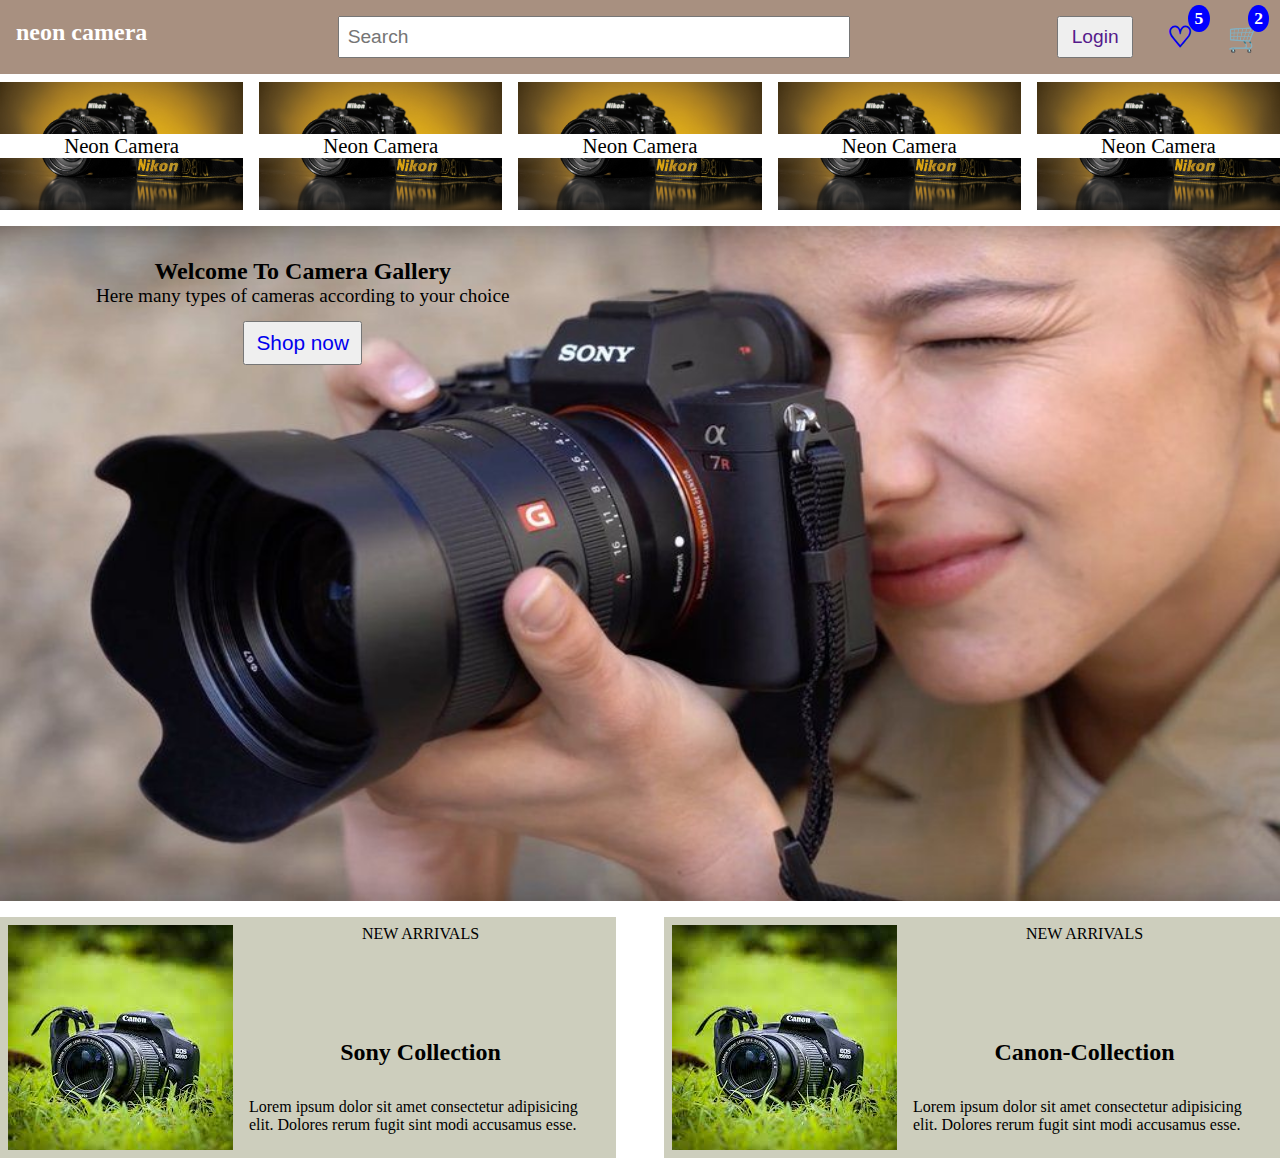
==== index.html @ 1a9d03aa "Add Landing Page." ====
<!DOCTYPE html>
<html lang="en">

<head>
    <meta charset="UTF-8">
    <meta http-equiv="X-UA-Compatible" content="IE=edge">
    <meta name="viewport" content="width=device-width, initial-scale=1.0">
    <link rel="stylesheet" href="/style.css">
    <title>home page</title>
</head>

<body>
    <div class="main-container">
        <nav class="navigation-bar">
            <a class="title" href="/home-page/home.html">neon camera</a>
            <input class="search-bar" type="text" placeholder="Search">
            <ul class="side-nav-section">
                <li><button class="login-btn"><a href="">Login</a></button></li>
                <li><a class="wishlist-btn btn" href="/wishlist-card/wishlist.html">&#9825;<span
                            class="badge-wishlist">5</span></a></li>
                <li><a class="add-cart-btn btn" href="/my-cart(2)/cart.html"> &#128722; <span
                            class="badge-wishlist">2</span></a></li>
            </ul>
        </nav>
        <div class="small-5-images">
            <div class="bg-img">
                <p class="middle-txt">Neon Camera</p>
            </div>
            <div class="bg-img">
                <p class="middle-txt">Neon Camera</p>
            </div>
            <div class="bg-img">
                <p class="middle-txt">Neon Camera</p>
            </div>
            <div class="bg-img">
                <p class="middle-txt">Neon Camera</p>
            </div>
            <div class="bg-img">
                <p class="middle-txt">Neon Camera</p>
            </div>
        </div>
        <section class="main-img-container">
            <div class="about-web">
                <h2>Welcome To Camera Gallery</h2>
                <p class="img-txt">Here many types of cameras according to your choice</p>
                <button class="shop-btn"><a href="/">Shop now</a></button>
            </div>
            <img class="main-img" src="/home-images/camera-1.jpg" alt="">
        </section>
        <section class="collection-container">
            <div class="c-container">
                <img class="btm-img" src="/home-images/dslr-3.jpeg" alt="">
                <div class="new-arrivals">
                    <p>NEW ARRIVALS</p>
                    <h2 class="sony-coll">Sony Collection</h2>
                    <p class="collection-para">Lorem ipsum dolor sit amet consectetur adipisicing elit. Dolores rerum
                        fugit sint modi accusamus
                        esse.</p>
                </div>
            </div>
            <div class="c-container">
                <img class="btm-img" src="/home-images/dslr-3.jpeg" alt="">
                <div class="new-arrivals">
                    <p>NEW ARRIVALS</p>
                    <h2 class="sony-coll">Canon-Collection</h2>
                    <p class="collection-para">Lorem ipsum dolor sit amet consectetur adipisicing elit. Dolores rerum
                        fugit sint modi accusamus
                        esse.</p>
                </div>
            </div>
        </section>
    </div>

</body>

</html>
---- style.css ----
@import "/common.css";

.small-5-images {
    width: 100%;
    display: flex;
    justify-content: center;
    justify-content: space-between;
    margin-top: .5rem;
}

.bg-img {
    display: flex;
    justify-content: center;
    align-items: center;
    background-color: var(--primary-color);
    width: 19%;
    height: 8rem;
    background-image: url("/home-images/cart-1.jpg");
    background-size: cover;
    background-repeat: no-repeat;
    background-position: center;
}

.middle-txt {
    width: 100%;
    font-size: 1.3rem;
    background-color: var(--white);
    text-align: center;
}

/*      Main Image Content */

.main-img-container {
    width: 100%;
    display: flex;
    text-align: center;
    justify-content: space-around;
    margin-top: 1rem;
    position: relative;
}

.about-web {
    position: absolute;
    top: 2rem;
    left: 6rem;
}

.img-txt {
    font-size: 1.2rem;
}

.shop-btn {
    margin-top: .9rem;
    font-size: 1.3rem;
    padding: .5rem .7rem;
}

.shop-btn:hover {
    font-size: 1.5rem;
    transition: .5s;
    box-shadow: 5px 5px 5px var(--blue-600);
}

.main-img {
    width: 100%;
    height: 75vh;
}

/*          bottom Image */

.collection-container {
    display: flex;
    flex-wrap: wrap;
    width: 100%;
    justify-content: center;
    align-items: center;
    grid-gap: 3rem;
    margin: 1rem 0 1rem 0;
}

.c-container {
    display: flex;
    /* background-color: var(--gray-200); */
    background-color: rgb(205, 206, 189);
    /* background-color: rgb(192, 182, 46); */
    width: 30rem;
    padding: .5rem;
    flex-grow: 1;
}

.new-arrivals {
    display: flex;
    flex-direction: column;
    justify-content: space-between;
    align-items: center;
}

.sony-coll {
    margin-top: 4rem;
}

.collection-para {
    margin: 0 1rem 1rem 1rem;
}

@media screen and (max-width:754px) {
    html {
        font-size: 14px;
    }

    .about-web {
        text-align: center;
        color: var(--white);
        position: absolute;
        top: 5rem;
        left: 0px;
    }
}

@media screen and (max-width:480px) {
    .middle-txt {
        font-size: 12px;
    }
}
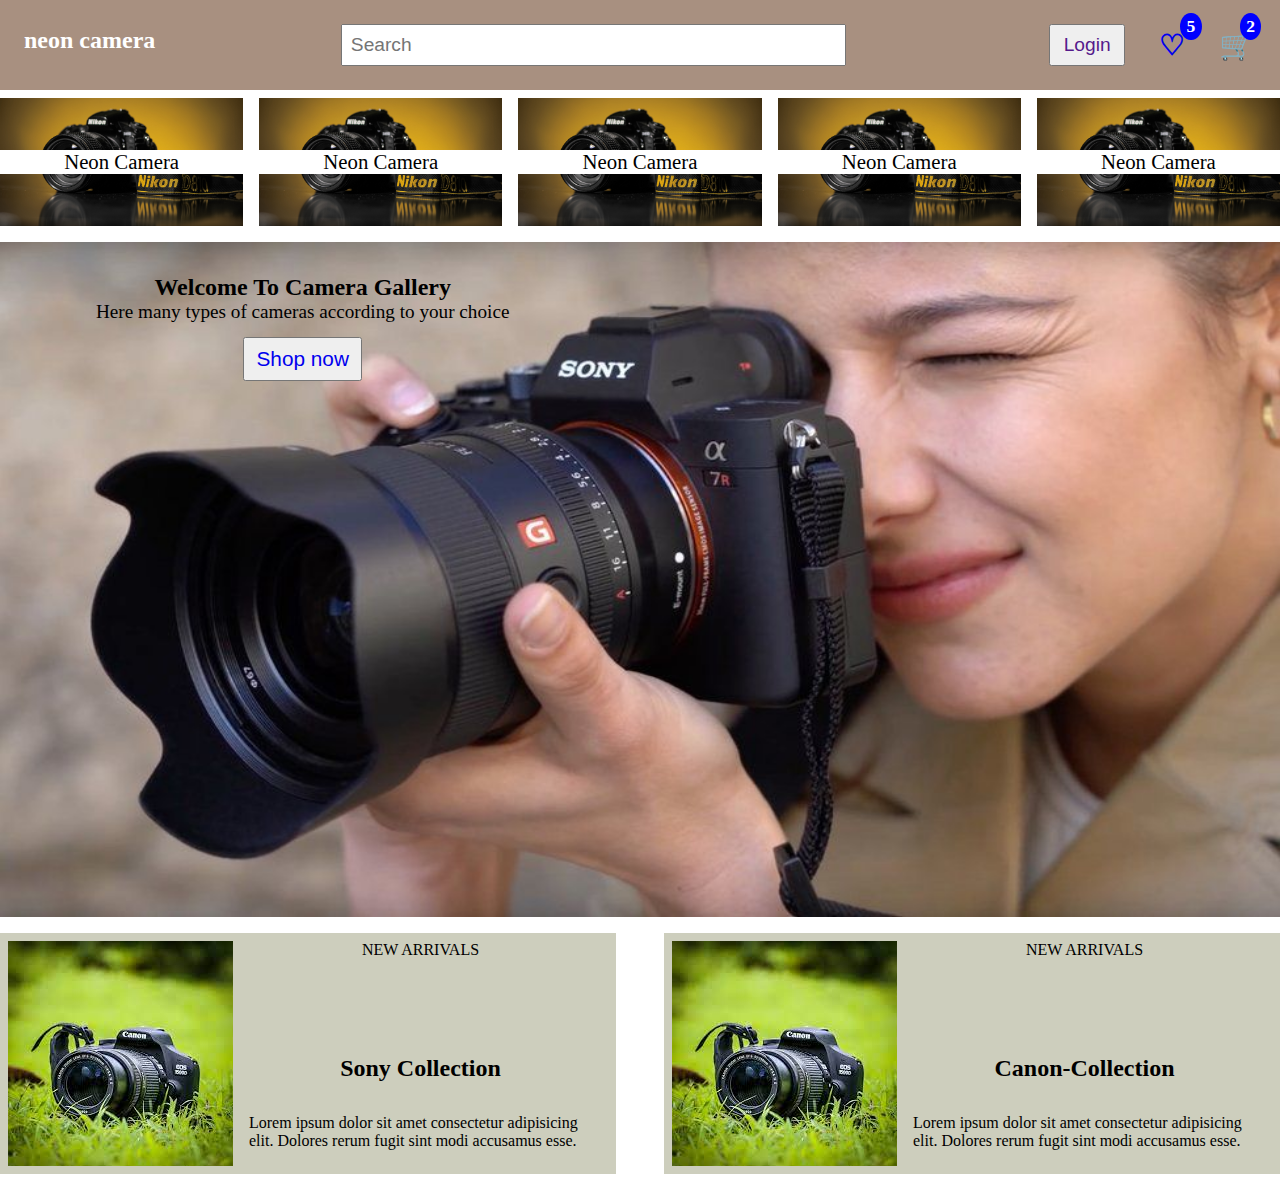
==== commit ed3c0c82: "Add wish-list" ====
--- a/index.html
+++ b/index.html
@@ -16,9 +16,9 @@
             <input class="search-bar" type="text" placeholder="Search">
             <ul class="side-nav-section">
                 <li><button class="login-btn"><a href="">Login</a></button></li>
-                <li><a class="wishlist-btn btn" href="/wishlist-card/wishlist.html">&#9825;<span
+                <li><a class="wishlist-btn btn" href="/my-wishlist/my-wishlist.html">&#9825;<span
                             class="badge-wishlist">5</span></a></li>
-                <li><a class="add-cart-btn btn" href="/my-cart(2)/cart.html"> &#128722; <span
+                <li><a class="add-cart-btn btn" href="/my-cart/my-cart.html"> &#128722; <span
                             class="badge-wishlist">2</span></a></li>
             </ul>
         </nav>
--- a/style.css
+++ b/style.css
@@ -80,9 +80,7 @@
 
 .c-container {
     display: flex;
-    /* background-color: var(--gray-200); */
-    background-color: rgb(205, 206, 189);
-    /* background-color: rgb(192, 182, 46); */
+    background-color: var(--footer-card-bg);
     width: 30rem;
     padding: .5rem;
     flex-grow: 1;
@@ -121,4 +119,4 @@
     .middle-txt {
         font-size: 12px;
     }
-}+}
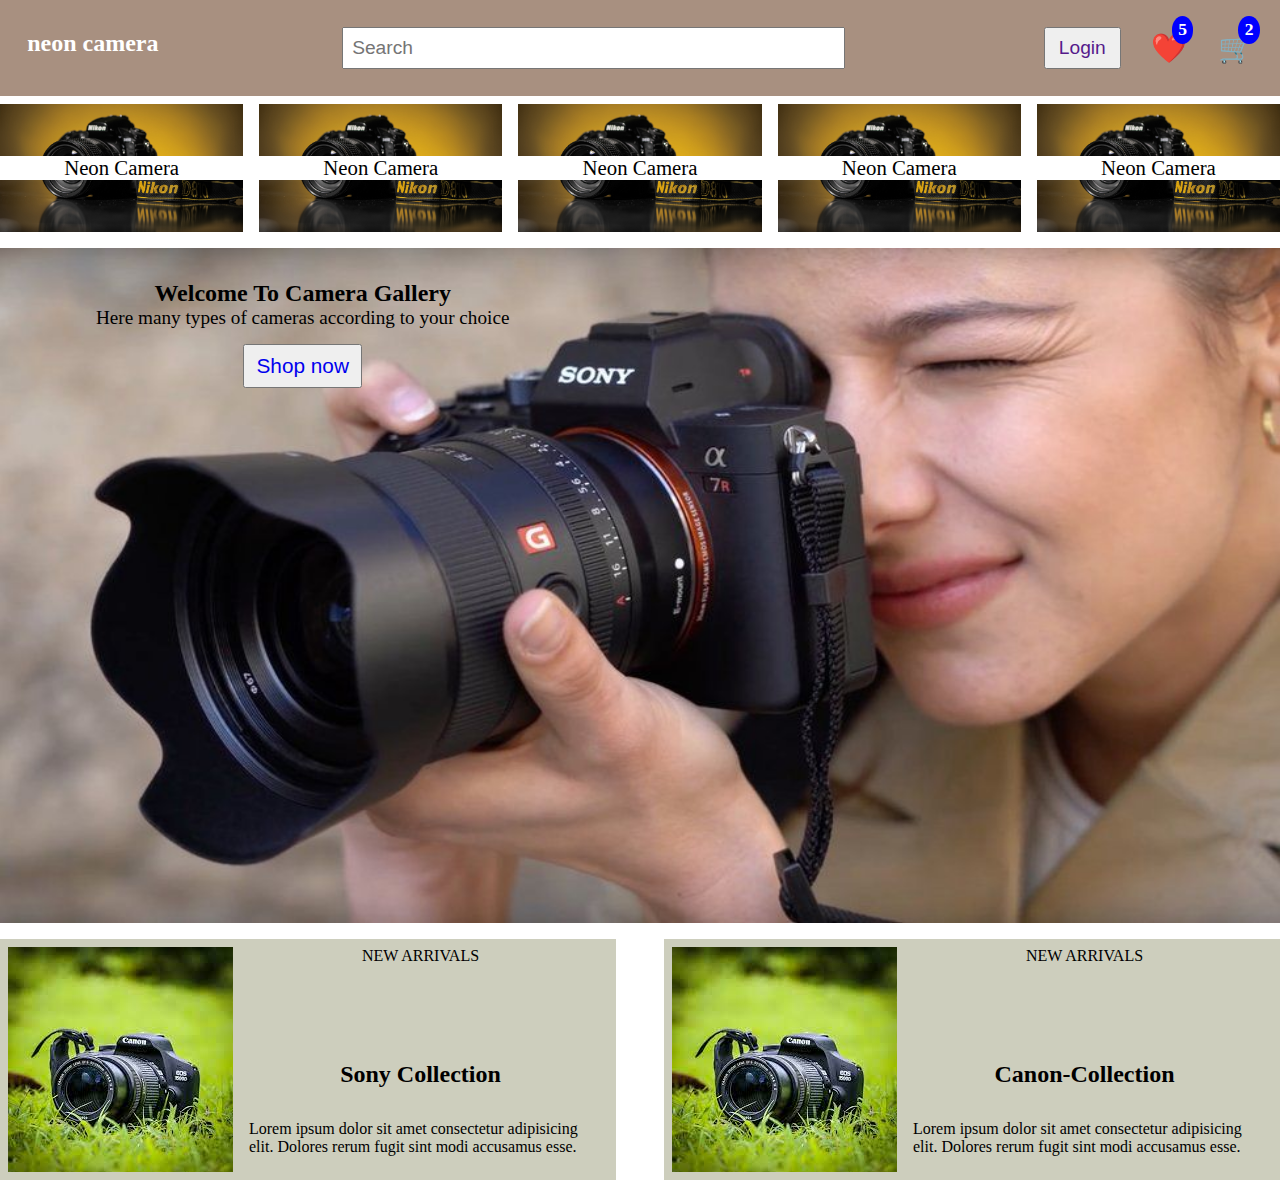
==== commit 05b1feb4: "Add wish-list layout" ====
--- a/index.html
+++ b/index.html
@@ -12,11 +12,11 @@
 <body>
     <div class="main-container">
         <nav class="navigation-bar">
-            <a class="title" href="/home-page/home.html">neon camera</a>
+            <a class="title" href="/index.html">neon camera</a>
             <input class="search-bar" type="text" placeholder="Search">
             <ul class="side-nav-section">
                 <li><button class="login-btn"><a href="">Login</a></button></li>
-                <li><a class="wishlist-btn btn" href="/my-wishlist/my-wishlist.html">&#9825;<span
+                <li><a class="wishlist-btn btn" href="/wish-list/wish-list.html">❤️<span
                             class="badge-wishlist">5</span></a></li>
                 <li><a class="add-cart-btn btn" href="/my-cart/my-cart.html"> &#128722; <span
                             class="badge-wishlist">2</span></a></li>
--- a/style.css
+++ b/style.css
@@ -80,7 +80,7 @@
 
 .c-container {
     display: flex;
-    background-color: var(--footer-card-bg);
+    background-color: var(--footer-container);
     width: 30rem;
     padding: .5rem;
     flex-grow: 1;
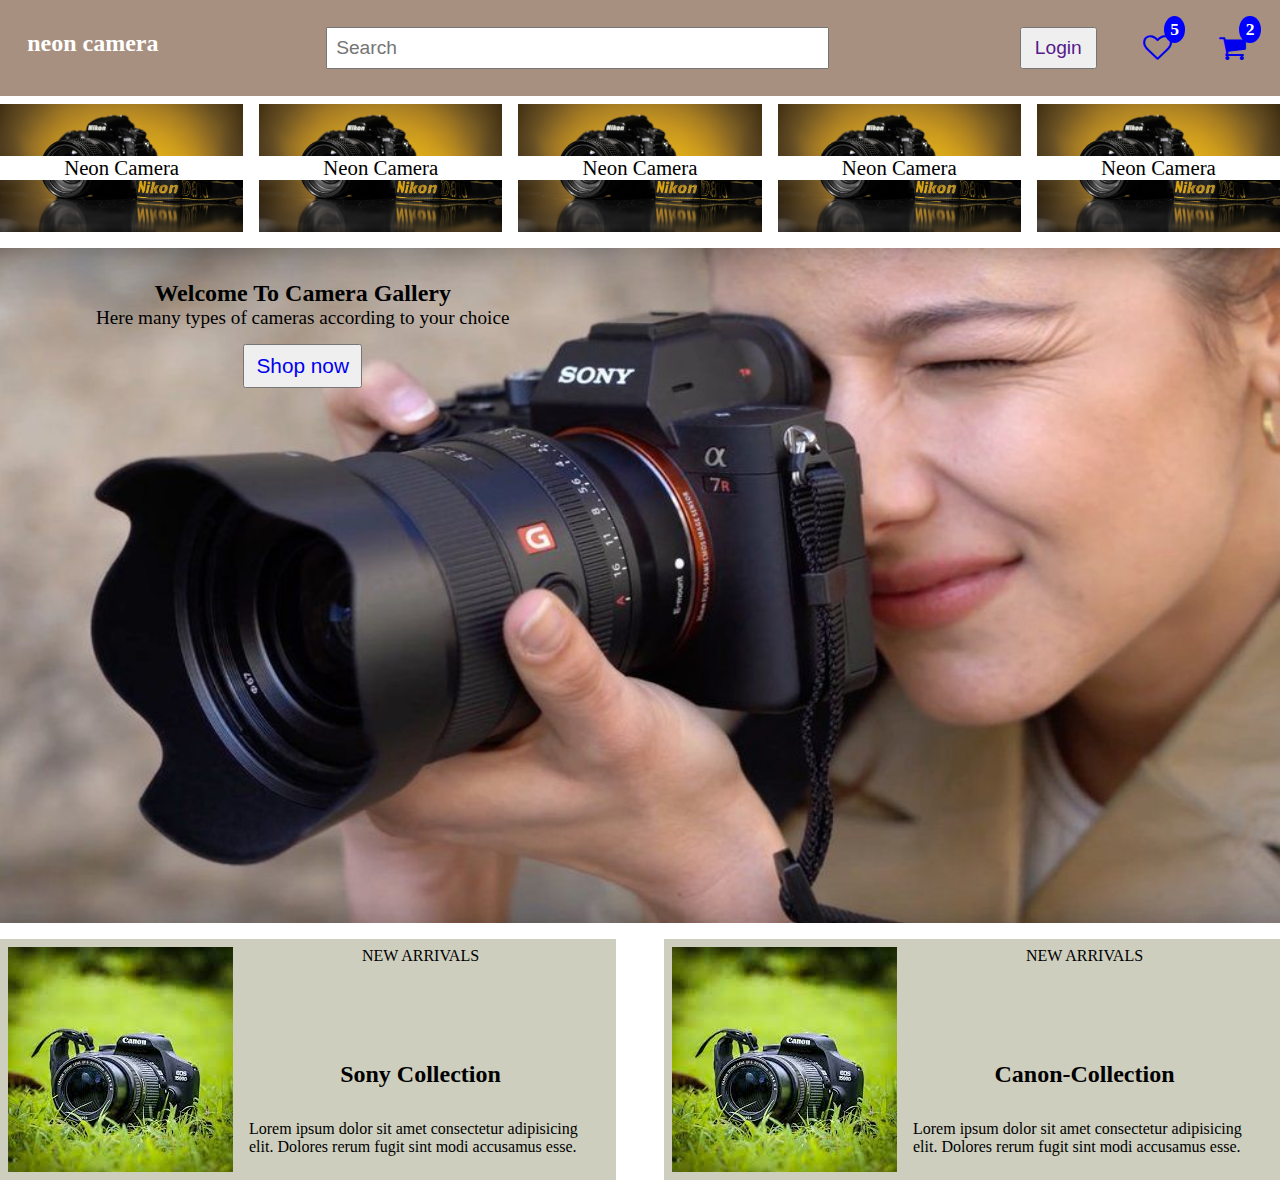
==== commit 7ef11341: "Add listing page" ====
--- a/index.html
+++ b/index.html
@@ -5,6 +5,7 @@
     <meta charset="UTF-8">
     <meta http-equiv="X-UA-Compatible" content="IE=edge">
     <meta name="viewport" content="width=device-width, initial-scale=1.0">
+    <link rel="stylesheet" href="https://cdnjs.cloudflare.com/ajax/libs/font-awesome/4.7.0/css/font-awesome.min.css">
     <link rel="stylesheet" href="/style.css">
     <title>home page</title>
 </head>
@@ -16,9 +17,9 @@
             <input class="search-bar" type="text" placeholder="Search">
             <ul class="side-nav-section">
                 <li><button class="login-btn"><a href="">Login</a></button></li>
-                <li><a class="wishlist-btn btn" href="/wish-list/wish-list.html">❤️<span
+                <li><a class="wishlist-btn btn" href="/wish-list/wish-list.html"><i class="fa fa-heart-o"></i><span
                             class="badge-wishlist">5</span></a></li>
-                <li><a class="add-cart-btn btn" href="/my-cart/my-cart.html"> &#128722; <span
+                <li><a class="add-cart-btn btn" href="/my-cart/my-cart.html"><i class="	fa fa-shopping-cart"></i><span
                             class="badge-wishlist">2</span></a></li>
             </ul>
         </nav>
@@ -43,7 +44,7 @@
             <div class="about-web">
                 <h2>Welcome To Camera Gallery</h2>
                 <p class="img-txt">Here many types of cameras according to your choice</p>
-                <button class="shop-btn"><a href="/">Shop now</a></button>
+                <button class="shop-btn"><a href="/product-list-1/product-list.html">Shop now</a></button>
             </div>
             <img class="main-img" src="/home-images/camera-1.jpg" alt="">
         </section>
--- a/style.css
+++ b/style.css
@@ -119,4 +119,4 @@
     .middle-txt {
         font-size: 12px;
     }
-}
+}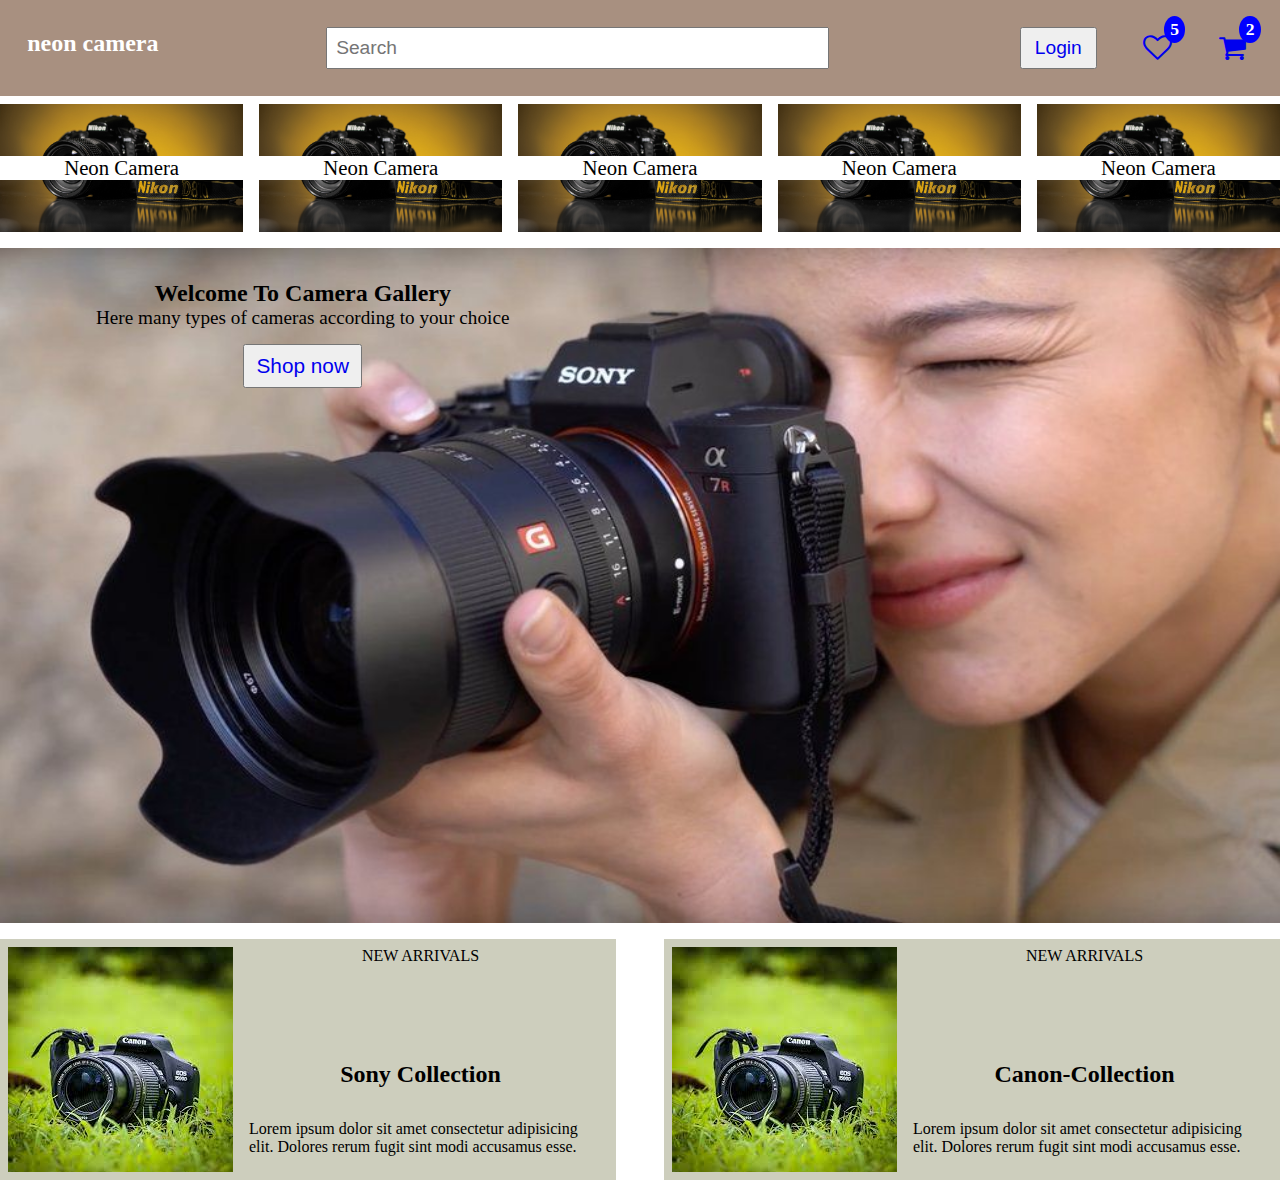
==== commit d68b7eec: "Add login page" ====
--- a/index.html
+++ b/index.html
@@ -16,7 +16,7 @@
             <a class="title" href="/index.html">neon camera</a>
             <input class="search-bar" type="text" placeholder="Search">
             <ul class="side-nav-section">
-                <li><button class="login-btn"><a href="">Login</a></button></li>
+                <li><button class="login-btn"><a href="/login-layout/ligin.html">Login</a></button></li>
                 <li><a class="wishlist-btn btn" href="/wish-list/wish-list.html"><i class="fa fa-heart-o"></i><span
                             class="badge-wishlist">5</span></a></li>
                 <li><a class="add-cart-btn btn" href="/my-cart/my-cart.html"><i class="	fa fa-shopping-cart"></i><span
